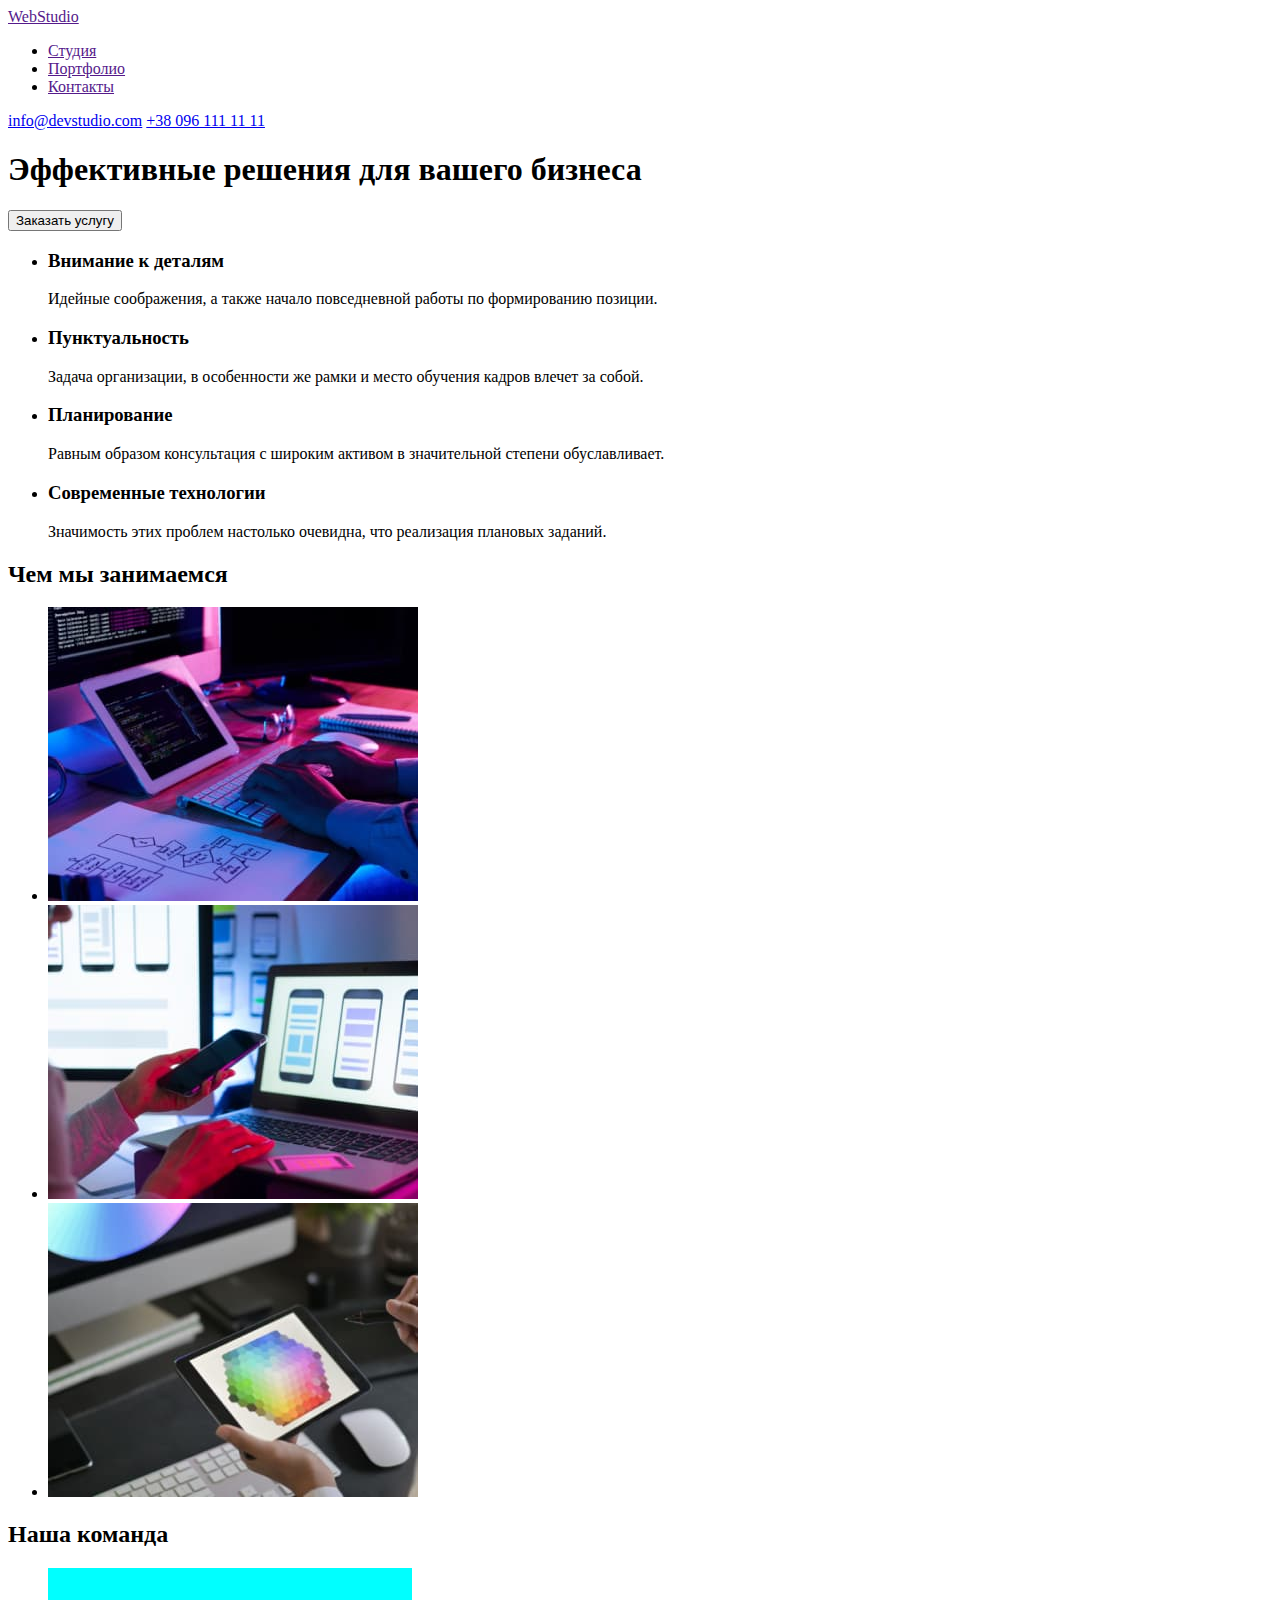
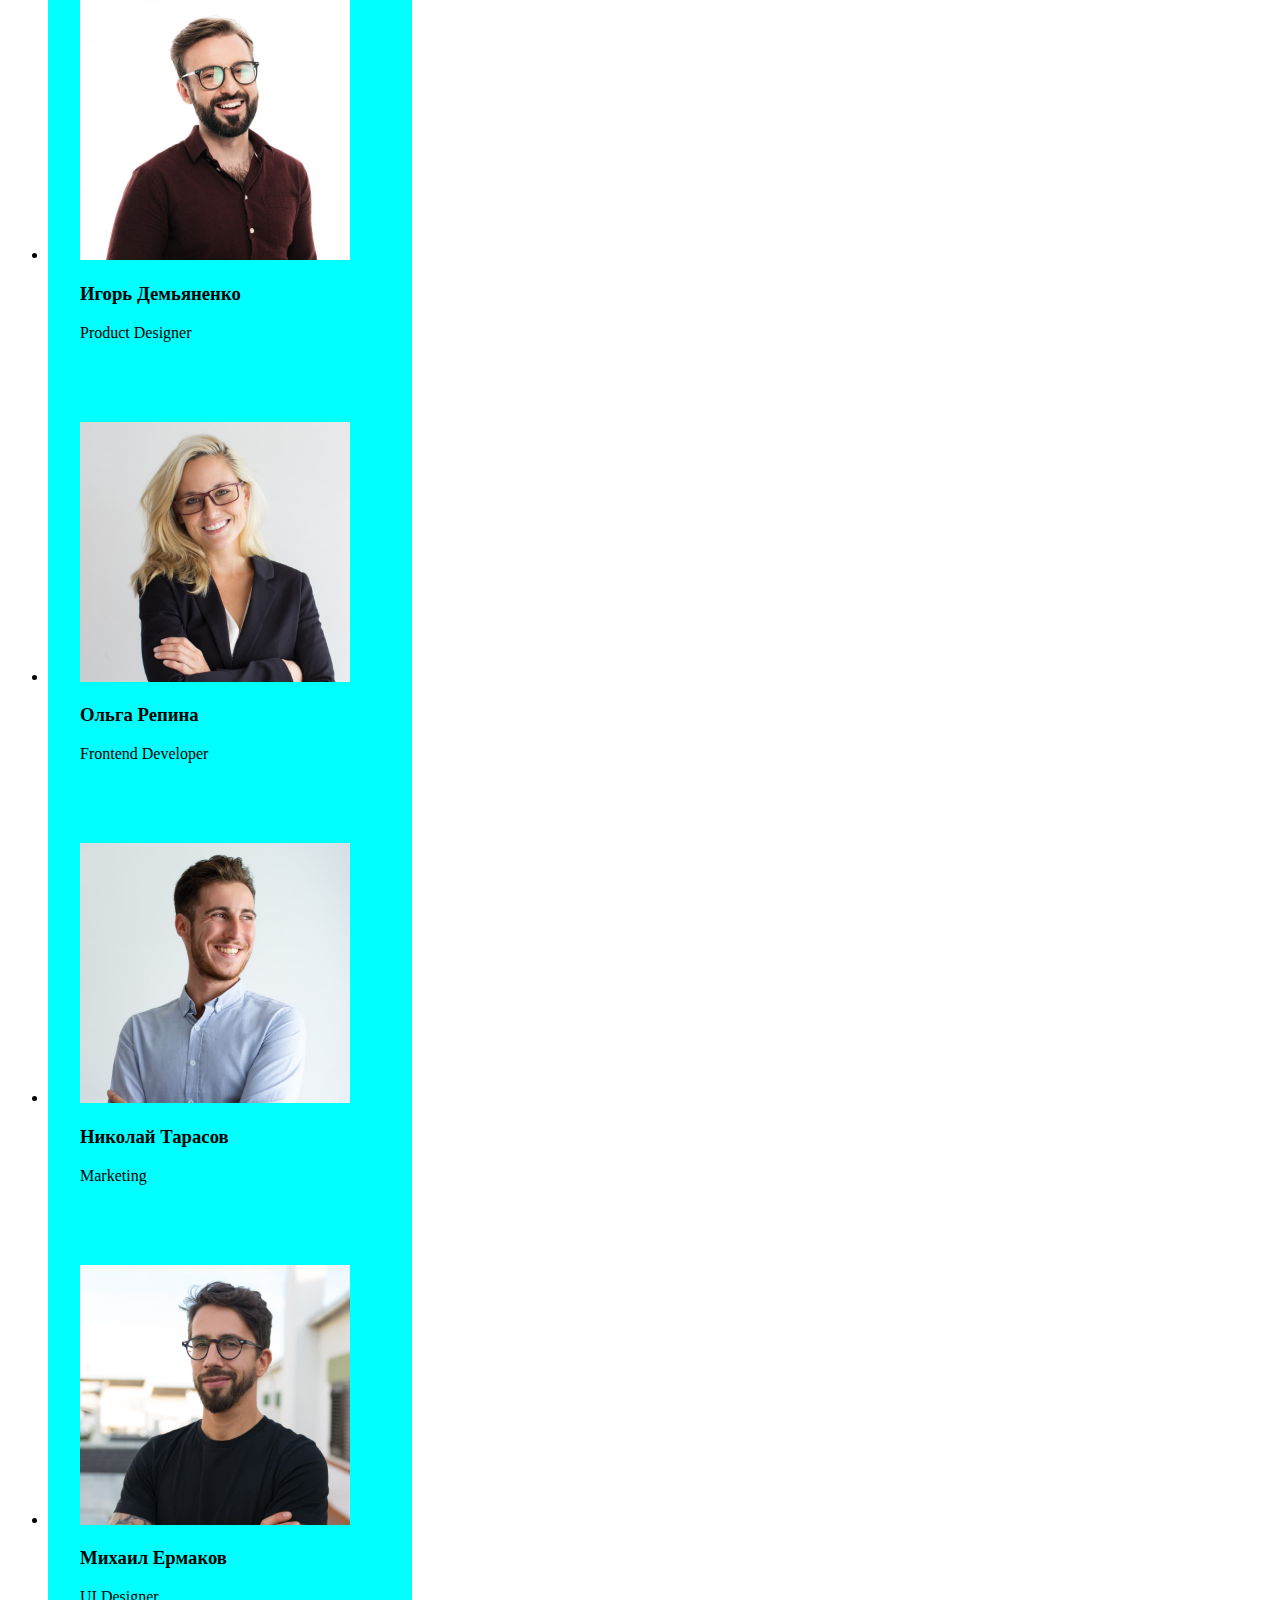
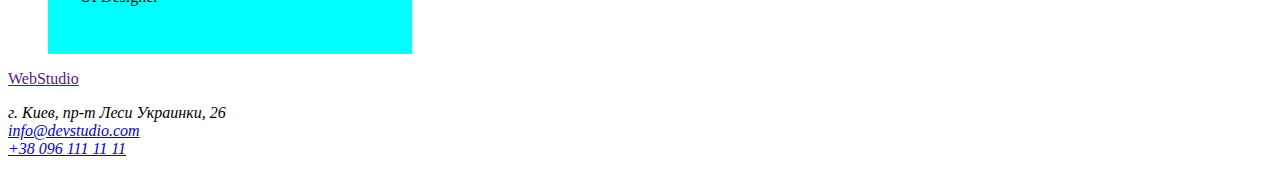
==== index.html @ b48bc430 "Initial commit" ====
<!DOCTYPE html>
<html lang="ru">
  <head>
    <meta charset="UTF-8" />
    <meta http-equiv="X-UA-Compatible" content="IE=edge" />
    <meta name="viewport" content="width=device-width, initial-scale=1.0" />
    <link rel="stylesheet" href="./CSS/style.css" />
    <title>Студия</title>
  </head>
  <body>
    <header>
      <a href="">WebStudio</a>
      <nav>
        <ul>
          <li><a href="">Студия</a></li>
          <li><a href=""">Портфолио</a></li>
          <li><a href="">Контакты</a></li>
        </ul>
      </nav>
      <a href="mailto:info@devstudio.com">info@devstudio.com</a>
      <a href="tel:+380961111111">+38 096 111 11 11</a>
    </header>
    <main>
      <!-- Advertising board -->
      <section>
        <h1>Эффективные решения для вашего бизнеса</h1>
        <button type="button">Заказать услугу</button>
      </section>
      <!-- Peculiarities -->
      <section>
        <ul>
          <li>
            <h3>Внимание к деталям</h3>
            <p>
              Идейные соображения, а также начало повседневной работы по
              формированию позиции.
            </p>
          </li>
          <li>
            <h3>Пунктуальность</h3>
            <p>
              Задача организации, в особенности же рамки и место обучения кадров
              влечет за собой.
            </p>
          </li>
          <li>
            <h3>Планирование</h3>
            <p>
              Равным образом консультация с широким активом в значительной
              степени обуславливает.
            </p>
          </li>
          <li>
            <h3>Современные технологии</h3>
            <p>
              Значимость этих проблем настолько очевидна, что реализация
              плановых заданий.
            </p>
          </li>
        </ul>
      </section>
      <!-- What we do -->
      <section>
        <h2>Чем мы занимаемся</h2>
        <ul>
          <li>
            <img
              src="images/what_we_do_01_compressed.jpeg"
              alt="Процесс проектирования"
              width="370"
            />
          </li>
          <li>
            <img
              src="images/what_we_do_02_compressed.jpeg"
              alt="Создание мобильного приложения"
              width="370"
            />
          </li>
          <li>
            <img
              src="images/what_we_do_03_compressed.jpeg"
              alt="Выбор цвета из палитры"
              width="370"
            />
          </li>
        </ul>
      </section>
      <!-- Our team -->
      <section>
        <h2>Наша команда</h2>
        <ul>
          <li>
            <div>
              <img
                src="images/our_team_demianenko_compressed.jpeg"
                alt="Игорь Демьяненко"
                width="270"
              />
              <h3>Игорь Демьяненко</h3>
              <p>Product Designer</p>
            </div>
          </li>
          <li>
            <div>
              <img
                src="images/our_team_repina_compressed.jpeg"
                alt="Ольга Репина"
                width="270"
              />
              <h3>Ольга Репина</h3>
              <p>Frontend Developer</p>
            </div>
          </li>
          <li>
            <div>
              <img
                src="images/our_team_tarasov_compressed.jpeg"
                alt="Николай Тарасов"
                width="270"
              />
              <h3>Николай Тарасов</h3>
              <p>Marketing</p>
            </div>
          </li>
          <li>
            <div>
              <img
                src="images/our_team_ermakov_compressed.jpeg"
                alt="Михаил Ермаков"
                width="270"
              />
              <h3>Михаил Ермаков</h3>
              <p>UI Designer</p>
            </div>
          </li>
        </ul>
      </section>
    </main>
    <footer>
      <a href="">WebStudio</a>
      <p>
        <address>
          г. Киев, пр-т Леси Украинки, 26<br>
          <a href="mailto:info@devstudio.com">info@devstudio.com</a><br>
          <a href="tel:+380961111111">+38 096 111 11 11</a>
        </address>
      </p>
    </footer>
  </body>
</html>
---- CSS/style.css ----
.text {
    background-color: tomato;
    color: white;
  }

  div {
    padding: 32px;
    
    width: 300px;
    background-color: aqua;
  }
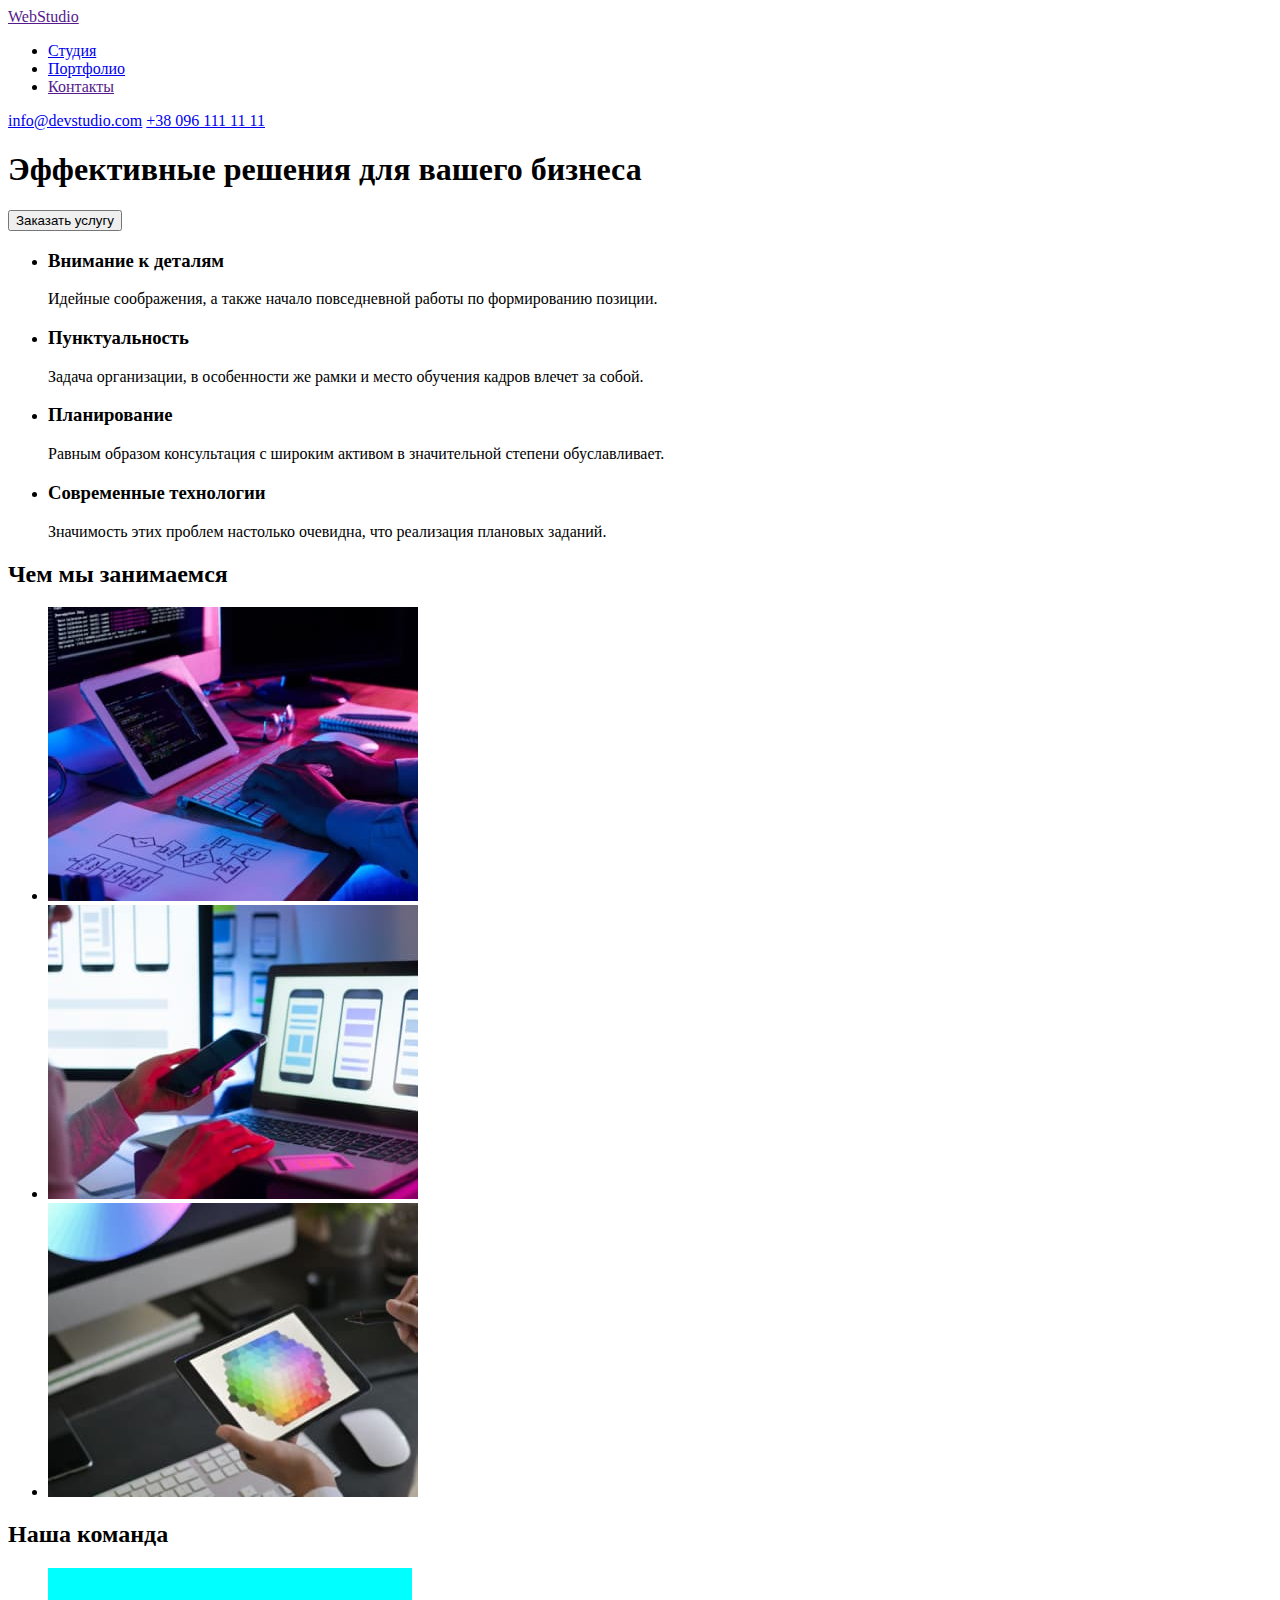
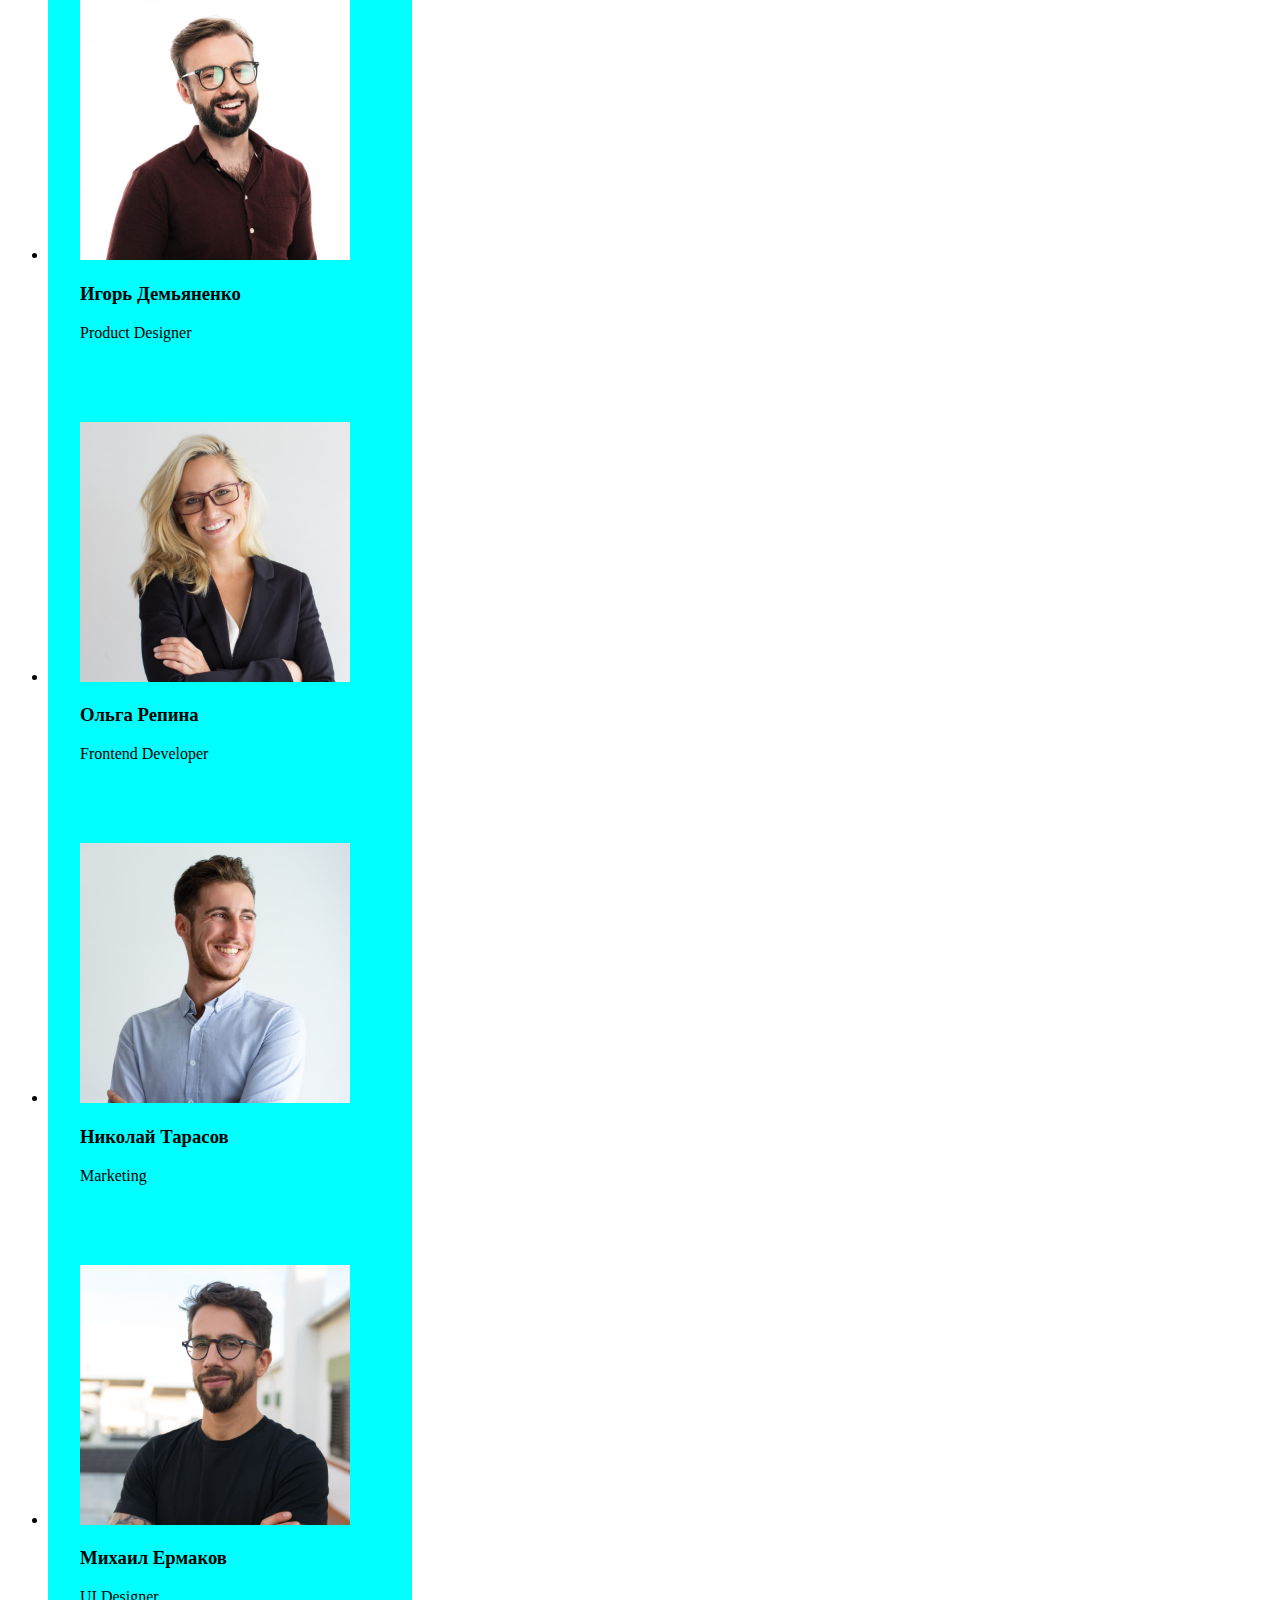
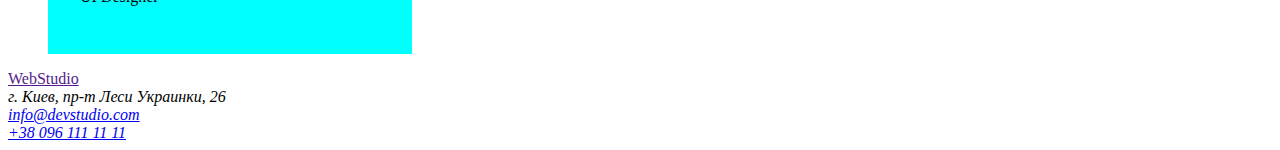
==== commit 2b80a2ff: "update" ====
--- a/index.html
+++ b/index.html
@@ -12,8 +12,8 @@
       <a href="">WebStudio</a>
       <nav>
         <ul>
-          <li><a href="">Студия</a></li>
-          <li><a href=""">Портфолио</a></li>
+          <li><a href="index.html">Студия</a></li>
+          <li><a href="portfolio.html">Портфолио</a></li>
           <li><a href="">Контакты</a></li>
         </ul>
       </nav>
@@ -31,31 +31,23 @@
         <ul>
           <li>
             <h3>Внимание к деталям</h3>
-            <p>
-              Идейные соображения, а также начало повседневной работы по
-              формированию позиции.
-            </p>
+            <p>Идейные соображения, а также начало повседневной работы по формированию позиции.</p>
           </li>
           <li>
             <h3>Пунктуальность</h3>
             <p>
-              Задача организации, в особенности же рамки и место обучения кадров
-              влечет за собой.
+              Задача организации, в особенности же рамки и место обучения кадров влечет за собой.
             </p>
           </li>
           <li>
             <h3>Планирование</h3>
             <p>
-              Равным образом консультация с широким активом в значительной
-              степени обуславливает.
+              Равным образом консультация с широким активом в значительной степени обуславливает.
             </p>
           </li>
           <li>
             <h3>Современные технологии</h3>
-            <p>
-              Значимость этих проблем настолько очевидна, что реализация
-              плановых заданий.
-            </p>
+            <p>Значимость этих проблем настолько очевидна, что реализация плановых заданий.</p>
           </li>
         </ul>
       </section>
@@ -103,11 +95,7 @@
           </li>
           <li>
             <div>
-              <img
-                src="images/our_team_repina_compressed.jpeg"
-                alt="Ольга Репина"
-                width="270"
-              />
+              <img src="images/our_team_repina_compressed.jpeg" alt="Ольга Репина" width="270" />
               <h3>Ольга Репина</h3>
               <p>Frontend Developer</p>
             </div>
@@ -125,11 +113,7 @@
           </li>
           <li>
             <div>
-              <img
-                src="images/our_team_ermakov_compressed.jpeg"
-                alt="Михаил Ермаков"
-                width="270"
-              />
+              <img src="images/our_team_ermakov_compressed.jpeg" alt="Михаил Ермаков" width="270" />
               <h3>Михаил Ермаков</h3>
               <p>UI Designer</p>
             </div>
@@ -139,13 +123,11 @@
     </main>
     <footer>
       <a href="">WebStudio</a>
-      <p>
-        <address>
-          г. Киев, пр-т Леси Украинки, 26<br>
-          <a href="mailto:info@devstudio.com">info@devstudio.com</a><br>
-          <a href="tel:+380961111111">+38 096 111 11 11</a>
-        </address>
-      </p>
+      <address>
+        г. Киев, пр-т Леси Украинки, 26<br />
+        <a href="mailto:info@devstudio.com">info@devstudio.com</a><br />
+        <a href="tel:+380961111111">+38 096 111 11 11</a>
+      </address>
     </footer>
   </body>
 </html>
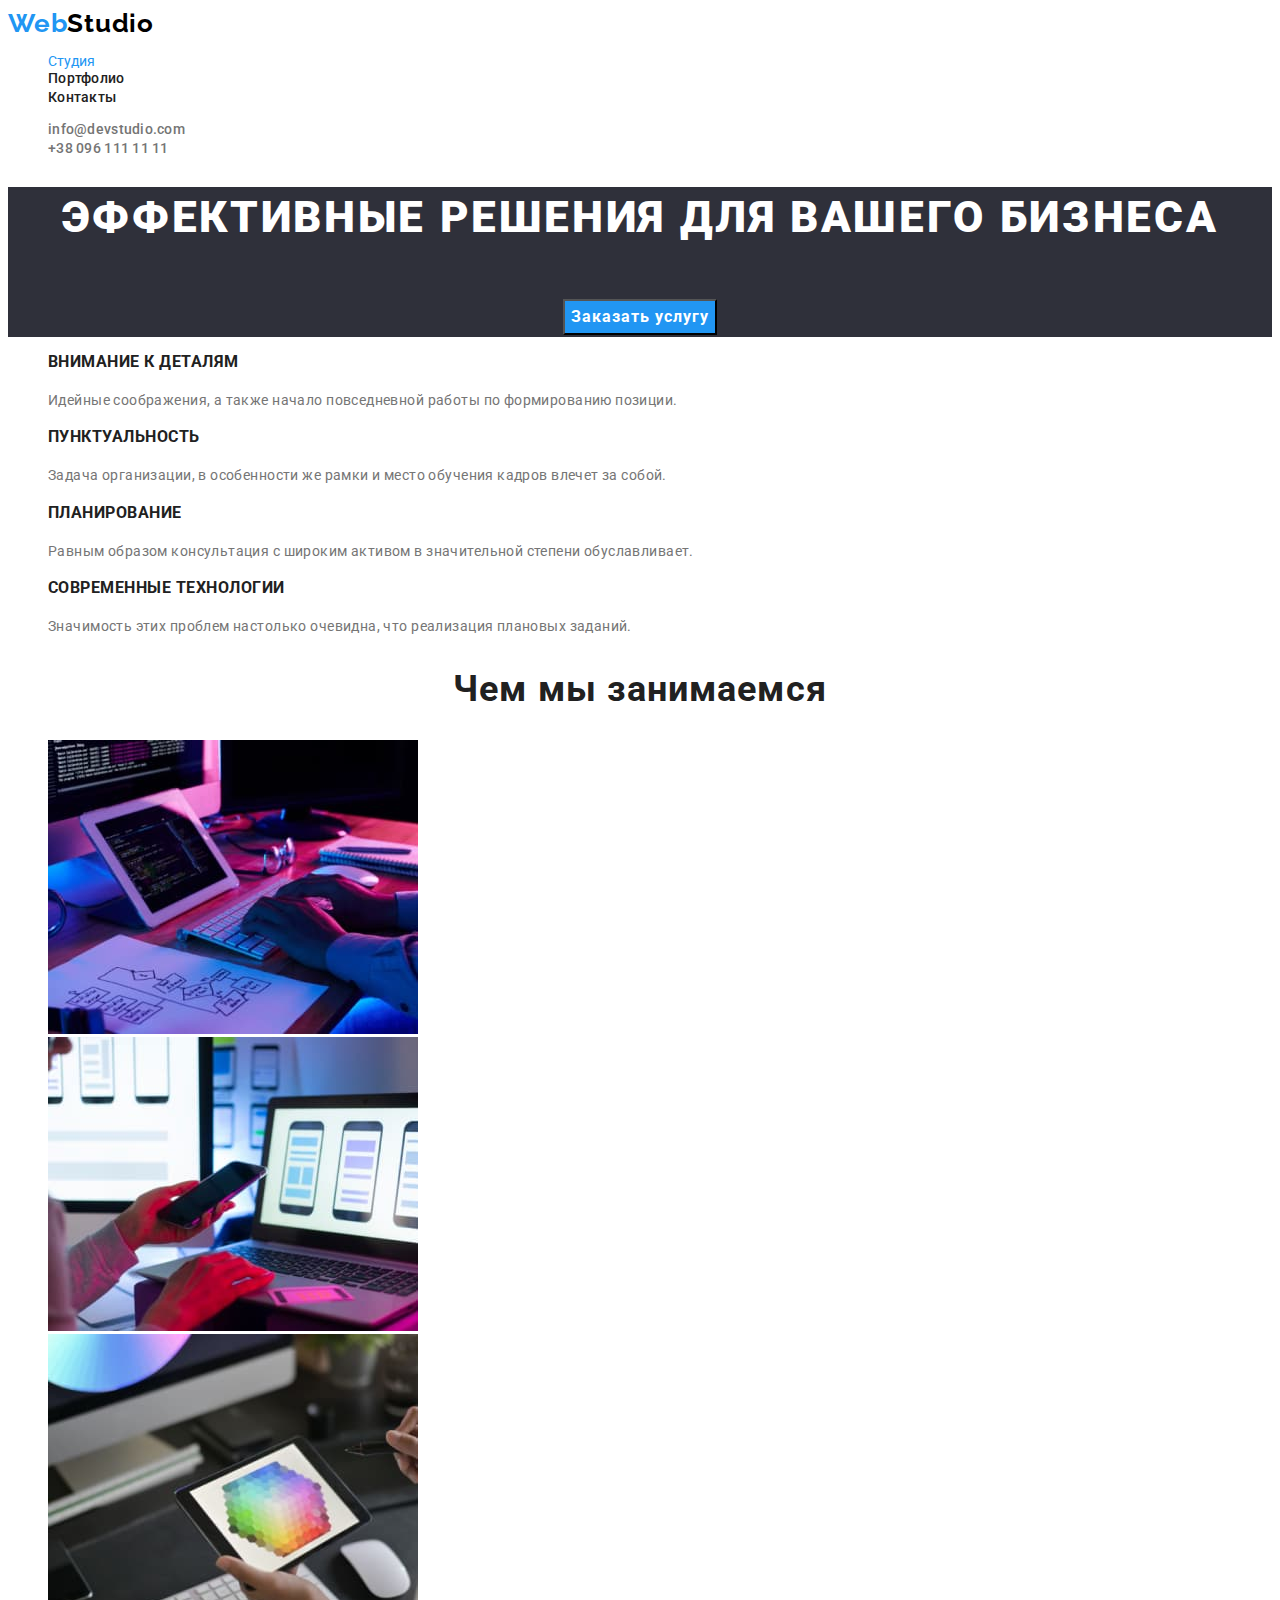
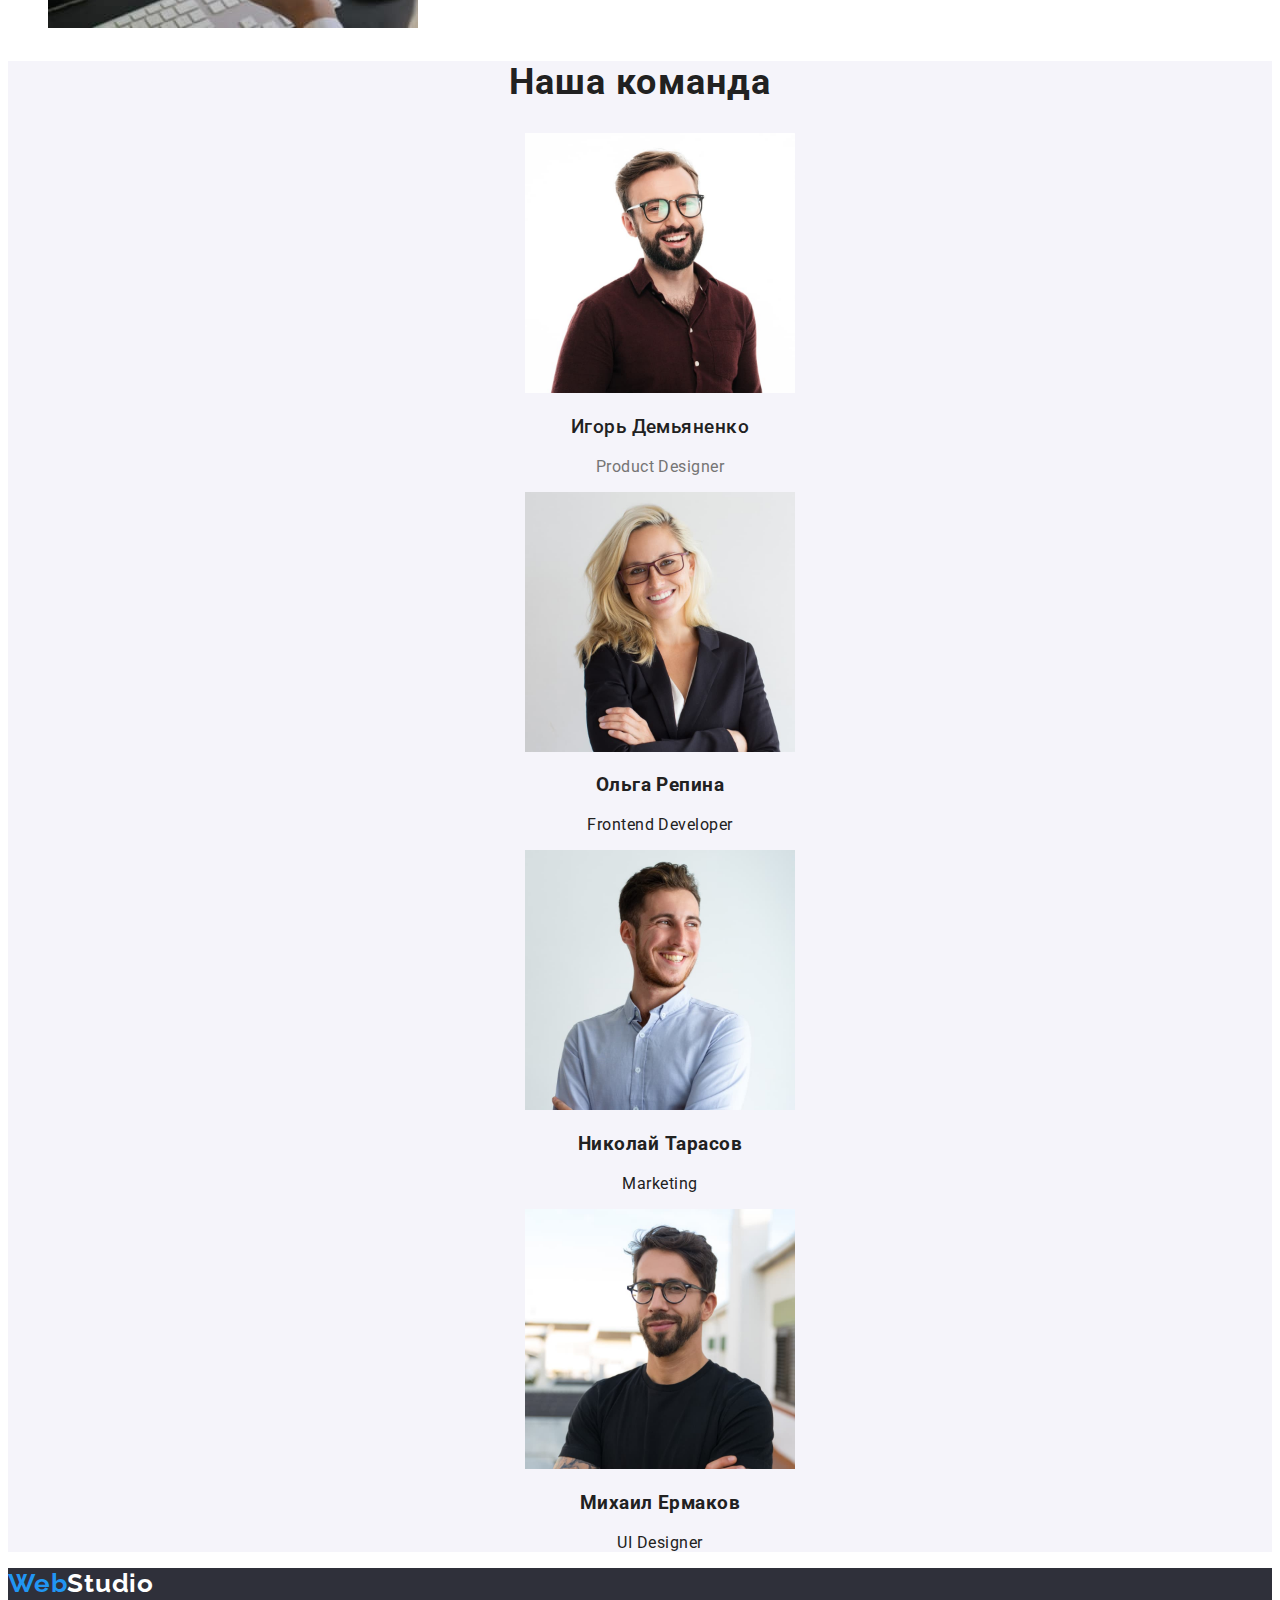
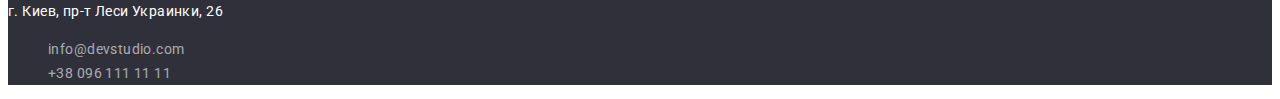
==== commit c3998d7e: "upd" ====
--- a/index.html
+++ b/index.html
@@ -4,57 +4,79 @@
     <meta charset="UTF-8" />
     <meta http-equiv="X-UA-Compatible" content="IE=edge" />
     <meta name="viewport" content="width=device-width, initial-scale=1.0" />
+    <link rel="preconnect" href="https://fonts.googleapis.com" />
+    <link rel="preconnect" href="https://fonts.gstatic.com" crossorigin />
+    <link
+      href="https://fonts.googleapis.com/css2?family=Raleway:wght@700&family=Roboto:ital,wght@0,500;0,700;1,400;1,900&display=swap"
+      rel="stylesheet"
+    />
     <link rel="stylesheet" href="./CSS/style.css" />
-    <title>Студия</title>
+    <title>Портфолио</title>
   </head>
   <body>
     <header>
-      <a href="">WebStudio</a>
+      <a href="" class="logo link"
+        ><span class="logo-accent">Web</span><span class="logo-dark">Studio</span></a
+      >
       <nav>
-        <ul>
-          <li><a href="index.html">Студия</a></li>
-          <li><a href="portfolio.html">Портфолио</a></li>
-          <li><a href="">Контакты</a></li>
+        <ul class="list">
+          <li><a class="header-link-current link" href="index.html">Студия</a></li>
+          <li><a class="header-link link" href="portfolio.html">Портфолио</a></li>
+          <li><a class="header-link link" href="">Контакты</a></li>
         </ul>
       </nav>
-      <a href="mailto:info@devstudio.com">info@devstudio.com</a>
-      <a href="tel:+380961111111">+38 096 111 11 11</a>
+      <ul class="list">
+        <li>
+          <a href="mailto:info@devstudio.com" class="header-addr-link header-link link" link=""
+            >info@devstudio.com</a
+          >
+        </li>
+        <li>
+          <a href="tel:+380961111111" class="header-addr-link header-link link" link=""
+            >+38 096 111 11 11</a
+          >
+        </li>
+      </ul>
     </header>
     <main>
       <!-- Advertising board -->
-      <section>
-        <h1>Эффективные решения для вашего бизнеса</h1>
-        <button type="button">Заказать услугу</button>
+      <section class="adv-board">
+        <h1 class="adv-board">Эффективные решения для вашего бизнеса</h1>
+        <button type="button" class="adv-btn btn">Заказать услугу</button>
       </section>
       <!-- Peculiarities -->
       <section>
-        <ul>
+        <ul class="list">
           <li>
-            <h3>Внимание к деталям</h3>
-            <p>Идейные соображения, а также начало повседневной работы по формированию позиции.</p>
+            <h3 class="pecul-header">Внимание к деталям</h3>
+            <p class="pecul-txt">
+              Идейные соображения, а также начало повседневной работы по формированию позиции.
+            </p>
           </li>
           <li>
-            <h3>Пунктуальность</h3>
-            <p>
+            <h3 class="pecul-header">Пунктуальность</h3>
+            <p class="pecul-txt">
               Задача организации, в особенности же рамки и место обучения кадров влечет за собой.
             </p>
           </li>
           <li>
-            <h3>Планирование</h3>
-            <p>
+            <h3 class="pecul-header">Планирование</h3>
+            <p class="pecul-txt">
               Равным образом консультация с широким активом в значительной степени обуславливает.
             </p>
           </li>
           <li>
-            <h3>Современные технологии</h3>
-            <p>Значимость этих проблем настолько очевидна, что реализация плановых заданий.</p>
+            <h3 class="pecul-header">Современные технологии</h3>
+            <p class="pecul-txt">
+              Значимость этих проблем настолько очевидна, что реализация плановых заданий.
+            </p>
           </li>
         </ul>
       </section>
       <!-- What we do -->
       <section>
-        <h2>Чем мы занимаемся</h2>
-        <ul>
+        <h2 class="header">Чем мы занимаемся</h2>
+        <ul class="list">
           <li>
             <img
               src="images/what_we_do_01_compressed.jpeg"
@@ -79,9 +101,9 @@
         </ul>
       </section>
       <!-- Our team -->
-      <section>
-        <h2>Наша команда</h2>
-        <ul>
+      <section class="our-team">
+        <h2 class="header">Наша команда</h2>
+        <ul class="list">
           <li>
             <div>
               <img
@@ -89,8 +111,8 @@
                 alt="Игорь Демьяненко"
                 width="270"
               />
-              <h3>Игорь Демьяненко</h3>
-              <p>Product Designer</p>
+              <h3 class="our-team-header">Игорь Демьяненко</h3>
+              <p class="our-team-txt">Product Designer</p>
             </div>
           </li>
           <li>
@@ -121,12 +143,16 @@
         </ul>
       </section>
     </main>
-    <footer>
-      <a href="">WebStudio</a>
-      <address>
+    <footer class="footer-bg">
+      <a href="" class="logo link"
+        ><span class="logo-accent">Web</span><span class="logo-light">Studio</span></a
+      >
+      <address class="footer-addr">
         г. Киев, пр-т Леси Украинки, 26<br />
-        <a href="mailto:info@devstudio.com">info@devstudio.com</a><br />
-        <a href="tel:+380961111111">+38 096 111 11 11</a>
+        <ul class="list">
+          <li><a href="mailto:info@devstudio.com" class="footer-link link" link="">info@devstudio.com</a></li>
+          <li><a href="tel:+380961111111"" class="footer-link link" link="">+38 096 111 11 11</a></li>
+        </ul>
       </address>
     </footer>
   </body>
--- a/CSS/style.css
+++ b/CSS/style.css
@@ -1,11 +1,223 @@
-.text {
-    background-color: tomato;
-    color: white;
-  }
-
-  div {
-    padding: 32px;
-    
-    width: 300px;
-    background-color: aqua;
-  }+:root {
+  /*-- Аonts --*/
+
+  --main-font: 'Roboto', sans-serif;
+  --secondary-font: 'Ralewey', sans-serif;
+
+
+  /*-- Сolors --*/
+
+  --col-212121: rgb(33, 33, 33);
+  --col-ffffff: rgb(255, 255, 255);
+  --col-ffffff60: rgba(255, 255, 255, 0.6);
+  --col-757575: rgb(117, 117, 117);
+  --col-eeeeee: rgb(238, 238, 238);
+  --col-accent: rgb(33, 150, 243);
+  --col-f5f4fa: rgb(245, 244, 250);
+  --col-000000: rgb(0, 0, 0);
+  --col-2f303a: rgb(47, 48, 58);
+  --col-ececec: rgb(236, 236, 236);
+  --col-2196f3: rgb(33, 150, 243);
+}
+
+
+body {
+  font-family: var(--main-font);
+  font-style: normal;
+  font-weight: 400;
+  font-size: 14px;
+  color: var(--col-212121);
+}
+
+
+/*-- Reset --*/
+
+.link {
+  text-decoration: none;
+}
+
+.list {
+  list-style: none;
+}
+
+
+/*-- Header --*/
+
+.logo {
+  font-family: Raleway;
+  font-size: 26px;
+  font-weight: 700;
+  line-height: calc(31 /26);
+  letter-spacing: 0.03em;
+}
+
+.logo-accent {
+  color: var(--col-accent);
+}
+
+.logo-dark {
+  color: var(--col-000000);
+}
+
+.header-link {
+  font-weight: 500;
+  line-height: calc(16 / 12);
+  letter-spacing: 0.02em;
+  color: var(--col-212121);
+}
+
+.header-link-current {
+  color: var(--col-accent);
+}
+
+.header-link:hover,
+.header-link:focus {
+  color: var(--col-accent);
+}
+
+.header-addr-link {
+  color: var(--col-757575);
+}
+
+
+/*-- Filters --*/
+
+.btn {
+  font-family: inherit;
+  font-size: 16px;
+  font-weight: 500;
+  line-height: calc(26 / 16);
+  letter-spacing: 0.03em;
+  text-align: center;
+  cursor: pointer;
+  background-color: var(--col-f5f4fa);
+  color: var(--col-212121);
+}
+
+.btn:hover,
+.btn:focus {
+  background-color: var(--col-accent);
+  color: var(--col-ffffff);
+}
+
+
+/*-- Footer --*/
+
+.logo-light {
+  color: var(--col-ffffff);
+}
+
+.footer-bg {
+  background-color: var(--col-2f303a);
+}
+
+.footer-addr {
+  line-height: calc(24 / 14);
+  letter-spacing: 0.03em;
+  color: var(--col-ffffff);
+  font-style: normal;
+}
+
+.footer-link {
+  color: var(--col-ffffff60);
+}
+
+.footer-link:hover,
+.footer-link:focus {
+  color: var(--col-accent);
+}
+
+
+/*-- Portfolio --*/
+
+.project-name {
+  font-size: 18px;
+  font-weight: 700;
+  line-height: calc(36 /18);
+  letter-spacing: 0.06em;
+}
+
+.project-description {
+  font-size: 16px;
+  font-weight: 400;
+  line-height: calc(30 / 16);
+  letter-spacing: 0.03em;
+}
+
+.portfolio-link:visited {
+  color: var(--col-212121);
+}
+
+/*-- Advertising board --*/
+
+.adv-board {
+  background-color: var(--col-2f303a);
+  font-size: 44px;
+  font-weight: 900;
+  line-height: calc(60 / 44);
+  letter-spacing: 0.06em;
+  text-align: center;
+  text-transform: uppercase;
+  color: var(--col-ffffff);
+}
+
+.adv-btn {
+  font-family: inherit;
+  font-size: 16px;
+  font-weight: 700;
+  line-height: calc(30 / 16);
+  letter-spacing: 0.06em;
+  text-align: center;
+  cursor: pointer;
+  background-color: var(--col-2196f3);
+  color: var(--col-f);
+}
+
+
+/*-- Peculiarities --*/
+
+.pecul-header {
+  font-weight: 700;
+  line-height: calc(16 / 14);
+  letter-spacing: 0.03em;
+  text-transform: uppercase;
+  color: var(--col-212121);
+}
+
+.pecul-txt {
+  font-weight: 400;
+  line-height: calc(24 / 14);
+  letter-spacing: 0.03em;
+  color: var(--col-757575);
+}
+
+/*-- What we do --*/
+
+.header {
+  font-size: 36px;
+  font-weight: 700;
+  line-height: calc(42 / 36);
+  letter-spacing: 0.03em;
+  text-align: center;
+  color: var(--col-212121);
+}
+
+/*-- Our team --*/
+
+.our-team {
+  background-color: var(--col-f5f4fa);
+  font-size: 16px;
+  line-height: calc(19 / 16);
+  letter-spacing: 0.03em;
+  text-align: center;
+}
+
+.our-team-header {
+  font-weight: 500;
+  color: var(--col-212121);
+}
+
+.our-team-txt {
+  font-weight: 400;
+  color: var(--col-757575);
+}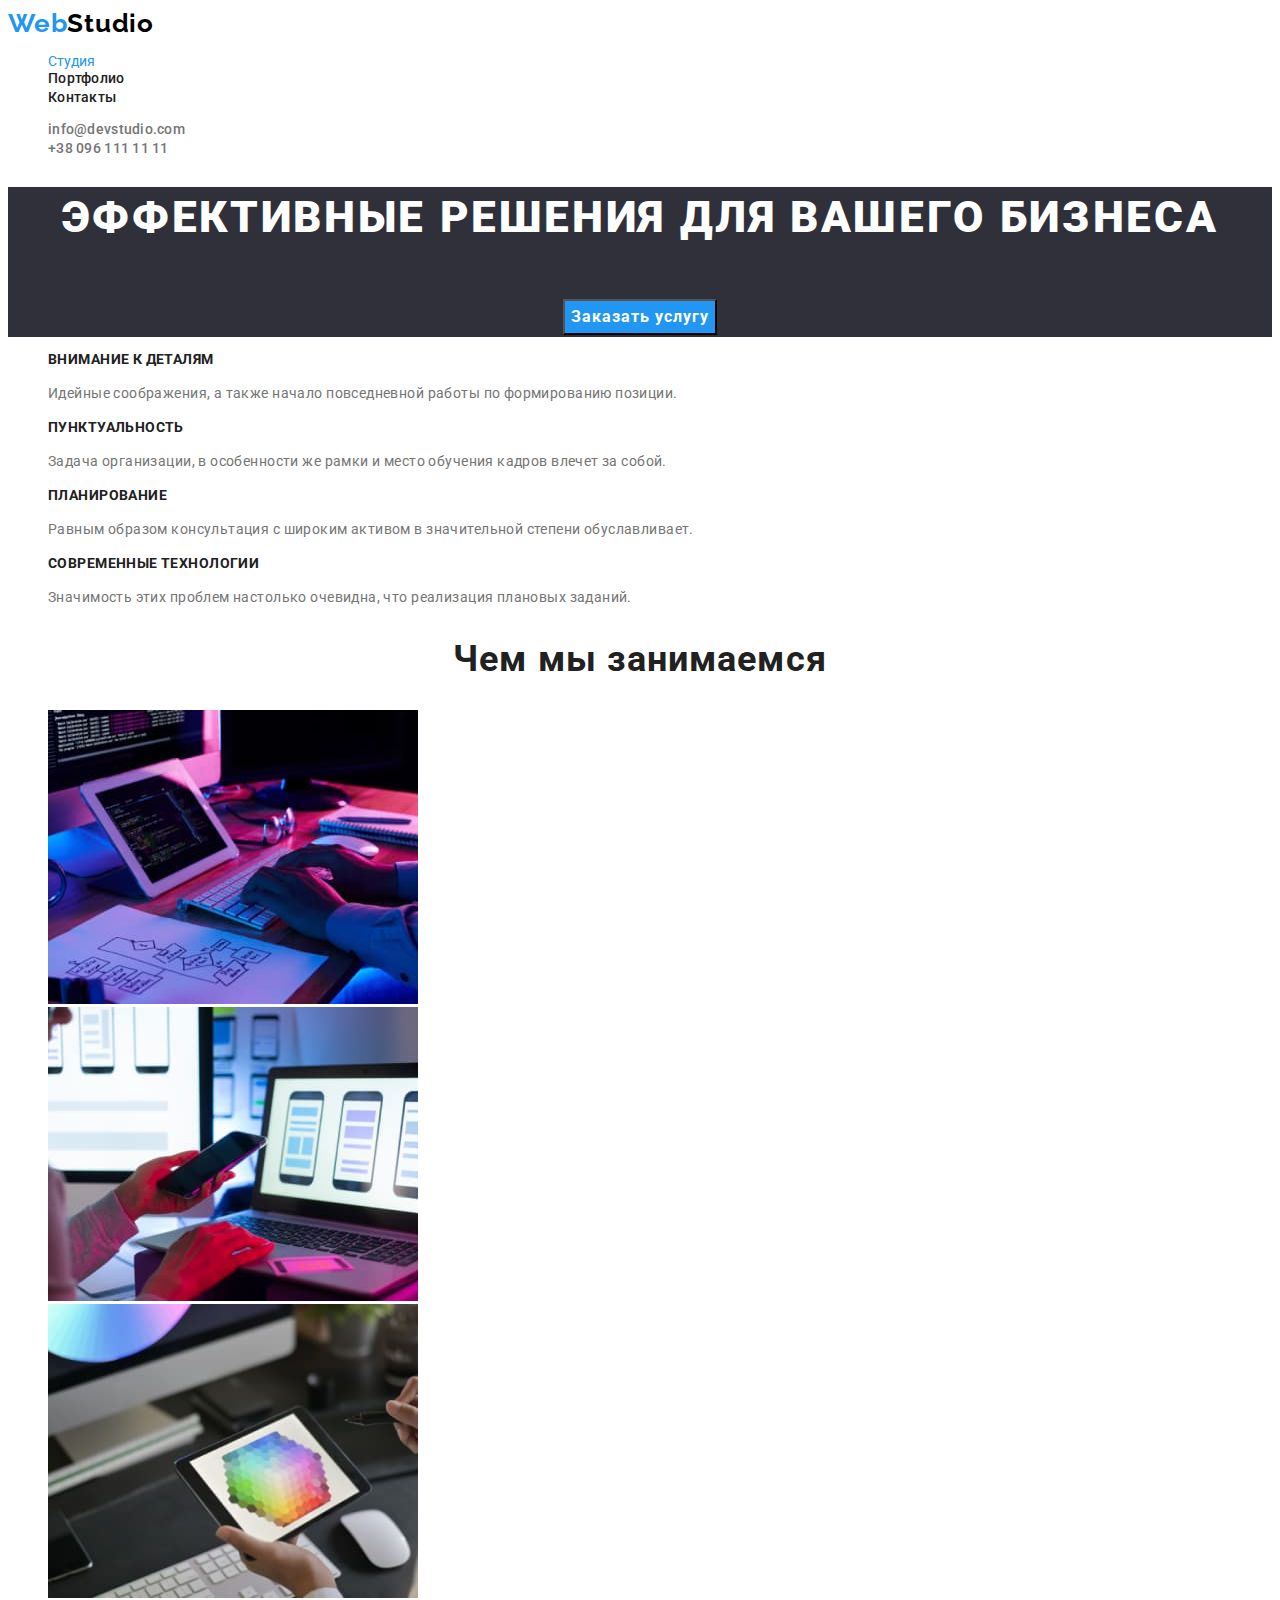
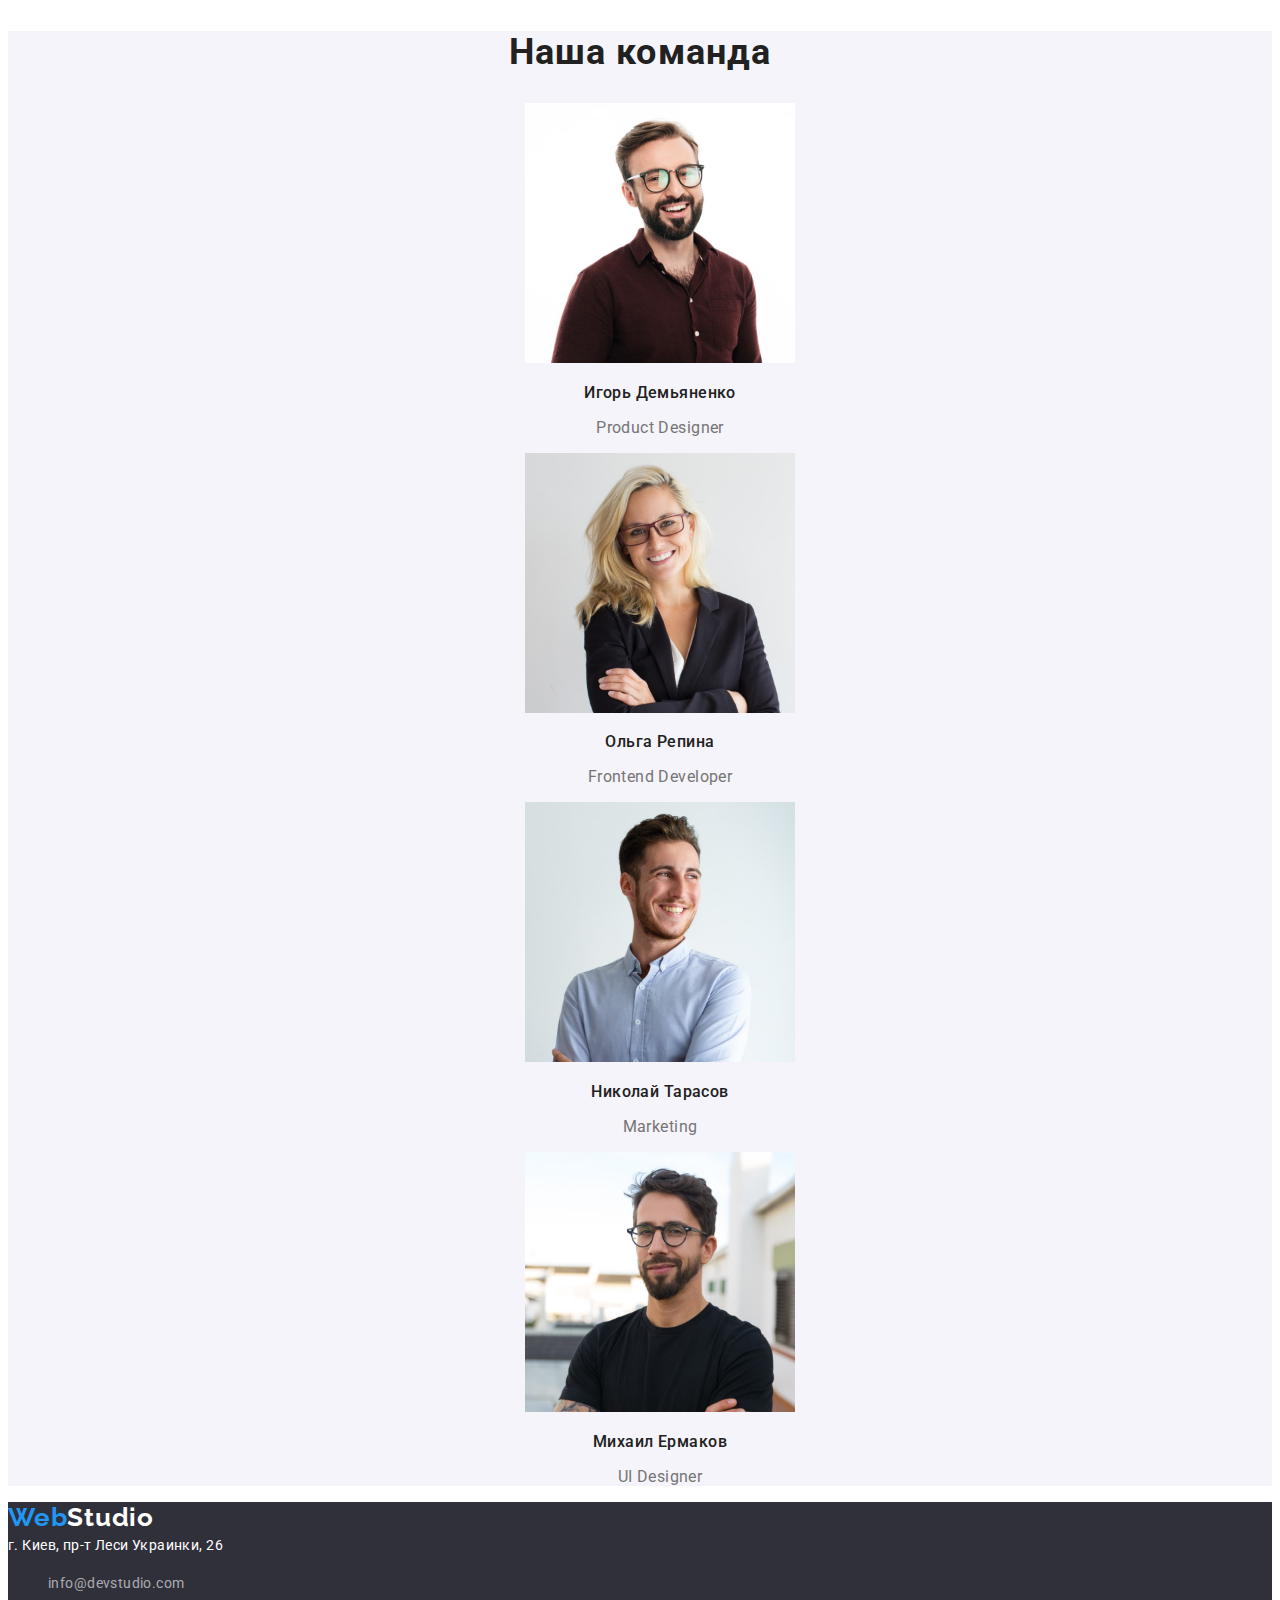
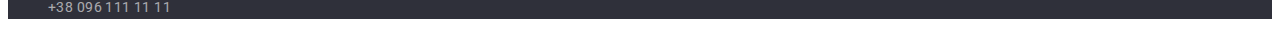
==== commit 8bf3dfe9: "upd" ====
--- a/index.html
+++ b/index.html
@@ -6,8 +6,10 @@
     <meta name="viewport" content="width=device-width, initial-scale=1.0" />
     <link rel="preconnect" href="https://fonts.googleapis.com" />
     <link rel="preconnect" href="https://fonts.gstatic.com" crossorigin />
+    <link rel="preconnect" href="https://fonts.googleapis.com" />
+    <link rel="preconnect" href="https://fonts.gstatic.com" crossorigin />
     <link
-      href="https://fonts.googleapis.com/css2?family=Raleway:wght@700&family=Roboto:ital,wght@0,500;0,700;1,400;1,900&display=swap"
+      href="https://fonts.googleapis.com/css2?family=Raleway:wght@700&family=Roboto:wght@400;500;700;900&display=swap"
       rel="stylesheet"
     />
     <link rel="stylesheet" href="./CSS/style.css" />
@@ -27,12 +29,12 @@
       </nav>
       <ul class="list">
         <li>
-          <a href="mailto:info@devstudio.com" class="header-addr-link header-link link" link=""
+          <a href="mailto:info@devstudio.com" class="header-addr-link header-link link"
             >info@devstudio.com</a
           >
         </li>
         <li>
-          <a href="tel:+380961111111" class="header-addr-link header-link link" link=""
+          <a href="tel:+380961111111" class="header-addr-link header-link link"
             >+38 096 111 11 11</a
           >
         </li>
@@ -118,8 +120,8 @@
           <li>
             <div>
               <img src="images/our_team_repina_compressed.jpeg" alt="Ольга Репина" width="270" />
-              <h3>Ольга Репина</h3>
-              <p>Frontend Developer</p>
+              <h3 class="our-team-header">Ольга Репина</h3>
+              <p class="our-team-txt">Frontend Developer</p>
             </div>
           </li>
           <li>
@@ -129,15 +131,15 @@
                 alt="Николай Тарасов"
                 width="270"
               />
-              <h3>Николай Тарасов</h3>
-              <p>Marketing</p>
+              <h3 class="our-team-header">Николай Тарасов</h3>
+              <p class="our-team-txt">Marketing</p>
             </div>
           </li>
           <li>
             <div>
               <img src="images/our_team_ermakov_compressed.jpeg" alt="Михаил Ермаков" width="270" />
-              <h3>Михаил Ермаков</h3>
-              <p>UI Designer</p>
+              <h3 class="our-team-header">Михаил Ермаков</h3>
+              <p class="our-team-txt">UI Designer</p>
             </div>
           </li>
         </ul>
@@ -150,8 +152,10 @@
       <address class="footer-addr">
         г. Киев, пр-т Леси Украинки, 26<br />
         <ul class="list">
-          <li><a href="mailto:info@devstudio.com" class="footer-link link" link="">info@devstudio.com</a></li>
-          <li><a href="tel:+380961111111"" class="footer-link link" link="">+38 096 111 11 11</a></li>
+          <li>
+            <a href="mailto:info@devstudio.com" class="footer-link link">info@devstudio.com</a>
+          </li>
+          <li><a href="tel:+380961111111" class="footer-link link">+38 096 111 11 11</a></li>
         </ul>
       </address>
     </footer>
--- a/CSS/style.css
+++ b/CSS/style.css
@@ -17,7 +17,7 @@
   --col-000000: rgb(0, 0, 0);
   --col-2f303a: rgb(47, 48, 58);
   --col-ececec: rgb(236, 236, 236);
-  --col-2196f3: rgb(33, 150, 243);
+  --col-hover: rgb(2, 125, 225);
 }
 
 
@@ -96,7 +96,7 @@
 
 .btn:hover,
 .btn:focus {
-  background-color: var(--col-accent);
+  background-color: var(--col-hover);
   color: var(--col-ffffff);
 }
 
@@ -169,14 +169,15 @@
   letter-spacing: 0.06em;
   text-align: center;
   cursor: pointer;
-  background-color: var(--col-2196f3);
-  color: var(--col-f);
+  background-color: var(--col-accent);
+  color: var(--col-ffffff);
 }
 
 
 /*-- Peculiarities --*/
 
 .pecul-header {
+  font-size: 14px;
   font-weight: 700;
   line-height: calc(16 / 14);
   letter-spacing: 0.03em;
@@ -185,6 +186,7 @@
 }
 
 .pecul-txt {
+  font-size: 14px;
   font-weight: 400;
   line-height: calc(24 / 14);
   letter-spacing: 0.03em;
@@ -206,18 +208,19 @@
 
 .our-team {
   background-color: var(--col-f5f4fa);
-  font-size: 16px;
   line-height: calc(19 / 16);
   letter-spacing: 0.03em;
   text-align: center;
 }
 
 .our-team-header {
+  font-size: 16px;
   font-weight: 500;
   color: var(--col-212121);
 }
 
 .our-team-txt {
+  font-size: 16px;
   font-weight: 400;
   color: var(--col-757575);
 }